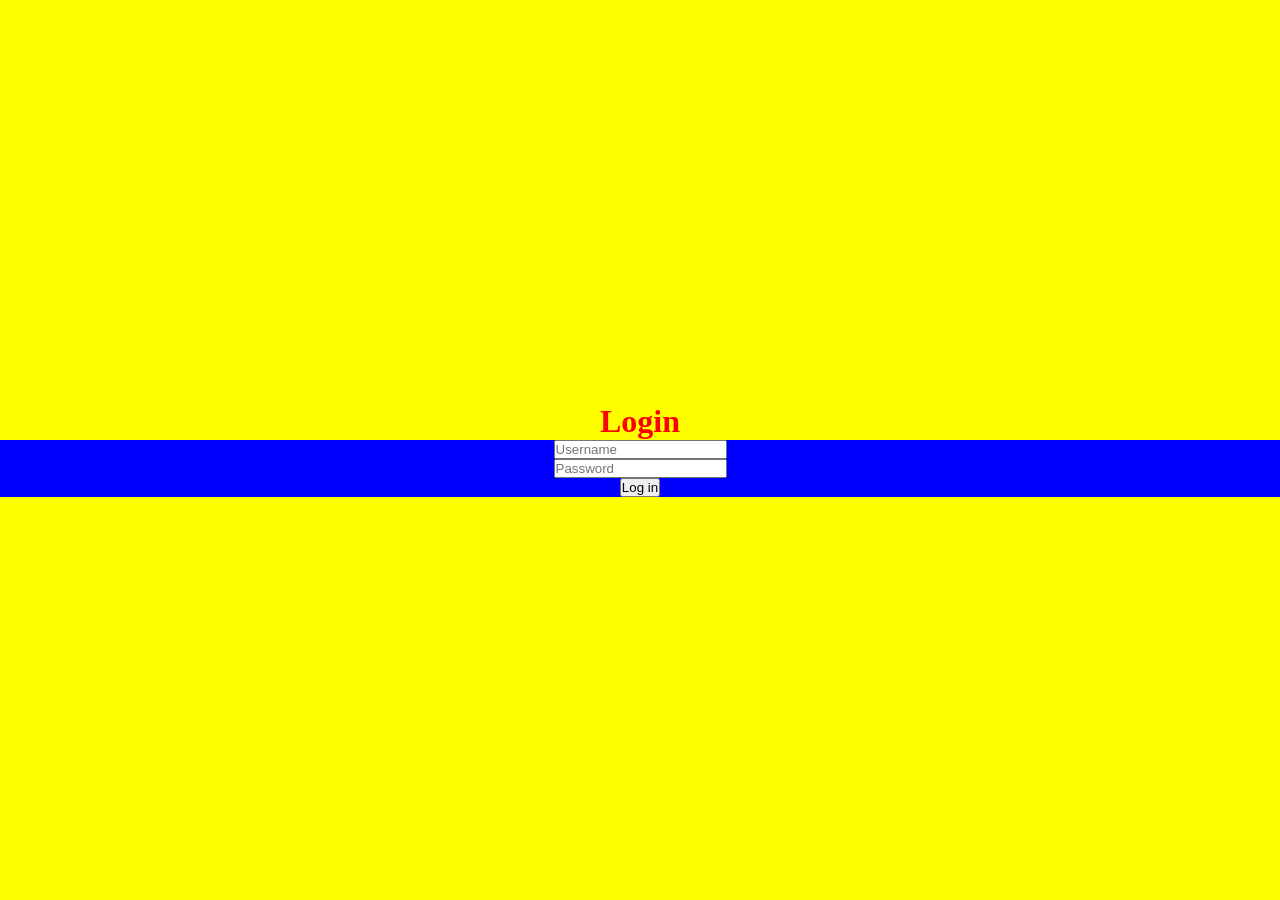
==== Templates/Login.html @ 85f9fad7 "Just Initial State" ====
<!DOCTYPE html>
<html>
    <head>
	<title>Login</title>
	<link href="./Style/Login.css" rel="stylesheet" type="text/css"/>
    </head>
    <body>
	<h1>Login </h1>
	<div class="login">
	    <form action="" method="get">
		<input placeholder="Username" type="text"/><br>
		<input placeholder="Password" type="password"/><br>
		<button>Log in</button><br>
	    </form>
	</div>
    </body>
</html>
---- Templates/Style/Login.css ----
*{
    margin: 0px;
    padding: 0px;
}

h1{
    color: Red;
}

body{
    height: 100vh;
    background-color: #ff0;
    display: flex;
    justify-content: center;
    text-align: center;
    flex-direction: column;
}

.login{
    background-color: blue;
}
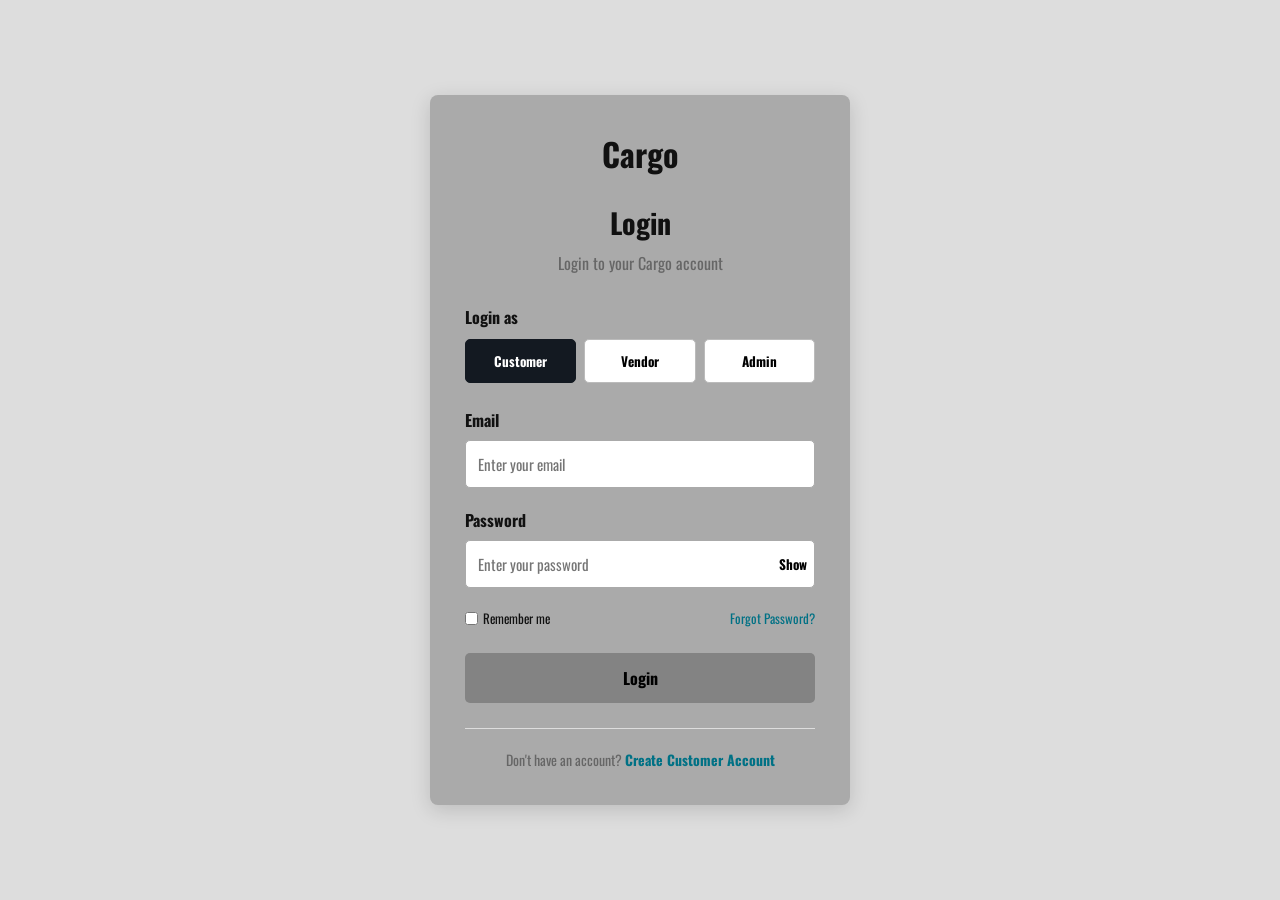
==== commit 0275389a: "Add Just Feature's, The Second Commit" ====
--- a/Templates/Login.html
+++ b/Templates/Login.html
@@ -1,17 +1,123 @@
 <!DOCTYPE html>
-<html>
-    <head>
-	<title>Login</title>
-	<link href="./Style/Login.css" rel="stylesheet" type="text/css"/>
-    </head>
-    <body>
-	<h1>Login </h1>
-	<div class="login">
-	    <form action="" method="get">
-		<input placeholder="Username" type="text"/><br>
-		<input placeholder="Password" type="password"/><br>
-		<button>Log in</button><br>
-	    </form>
-	</div>
-    </body>
+<html lang="en">
+
+<!-- GET /Templates/Script/Login.js 404 6.506 ms - 164 -->
+<!-- GET /Style/Login.css 404 6.487 ms - 154 -->
+<head>
+    <meta charset="UTF-8">
+    <meta name="viewport" content="width=device-width, initial-scale=1.0" >
+    <title>Cargo - Login</title>
+    <link rel="stylesheet" type="text/css" href="./Style/Login.css">
+</head>
+
+<body>
+    <main class="login-page">
+        <section class="login-container">
+
+            <!-- Logo -->
+            <div class="logo">
+                <a href="./index.html">Cargo</a>
+            </div>
+            <h1>Login</h1>
+
+            <p class="subtitle">
+                Login to your Cargo account
+            </p>
+
+
+            <!-- User Type -->
+            <div class="user-type">
+
+                <p class="label">
+                    Login as
+                </p>
+
+                <div class="role-container">
+                    <button type="button" class="role active" data-role="customer" > Customer </button>
+                    <button type="button" class="role" data-role="vendor" > Vendor </button>
+                    <button type="button" class="role" data-role="admin" > Admin </button>
+                </div>
+            </div>
+
+
+            <!-- Login Form -->
+            <form id="loginForm">
+                <input type="hidden" id="role" value="customer" >
+
+                <!-- Email -->
+                <div class="input-group">
+                    <label for="email"> Email </label>
+                    <input type="email" id="email" placeholder="Enter your email" required >
+
+                </div>
+
+                <!-- Password -->
+                <div class="input-group">
+                    <label for="password">
+                        Password
+                    </label>
+
+                    <div class="password-box">
+                        <input type="password" id="password" placeholder="Enter your password" required >
+                        <button type="button" id="showPassword" > Show </button>
+                    </div>
+
+                </div>
+
+
+                <!-- Options -->
+                <div class="options">
+                    <label>
+                        <input type="checkbox" id="remember" />
+                        Remember me
+                    </label>
+
+                    <a href="#"> Forgot Password? </a>
+
+                </div>
+
+
+                <!-- Login -->
+                <button type="submit" class="login-button">
+                    Login
+                </button>
+
+                <!-- Message -->
+                <p id="message"></p>
+            </form>
+
+
+            <!-- Customer Registration -->
+            <div class="register" id="customerRegister" >
+                <p>
+                    Don't have an account?
+                    <a href="#">
+                        Create Customer Account
+                    </a>
+                </p>
+            </div>
+
+            <!-- Vendor Registration -->
+            <div class="register hidden" id="vendorRegister" >
+                <p>
+                    Want to sell on Cargo?
+                    <a href="#">
+                        Register as Vendor
+                    </a>
+                </p>
+            </div>
+
+
+            <!-- Admin Message -->
+            <div class="register hidden" id="adminRegister" >
+                <p>
+                    Admin accounts are created by
+                    the Cargo administrator.
+                </p>
+            </div>
+        </section>
+    </main>
+    <script src="../Script/Login.js"></script>
+</body>
 </html>
+
--- a/Templates/Style/Login.css
+++ b/Templates/Style/Login.css
@@ -1,22 +1,270 @@
-*{
-    margin: 0px;
-    padding: 0px;
-}
-
-h1{
-    color: Red;
-}
-
-body{
-    height: 100vh;
-    background-color: #ff0;
+@import url('https://fonts.googleapis.com/css2?family=Oswald:wght@200..700&family=Roboto+Condensed:ital,wght@0,100..900;1,100..900&display=swap');
+* {
+    margin: 0;
+    padding: 0;
+    box-sizing: border-box;
+    font-family: "Oswald";
+}
+
+body {
+    font-family: Arial, sans-serif;
+    min-height: 100vh;
+    background: #DDDDDD;
+    color: #111;
+}
+
+
+/* =========================
+   LOGIN PAGE
+   ========================= */
+
+.login-page {
+    min-height: 100vh;
     display: flex;
     justify-content: center;
-    text-align: center;
-    flex-direction: column;
-}
-
-.login{
-    background-color: blue;
-}
-
+    align-items: center;
+    padding: 30px 15px;
+}
+
+
+.login-container {
+    width: 100%;
+    max-width: 420px;
+    padding: 35px;
+    background: #AAAAAA;
+    border-radius: 8px;
+    box-shadow: 0 5px 20px rgba(0, 0, 0, 0.15);
+}
+
+
+/* =========================
+   LOGO
+   ========================= */
+
+.logo {
+    text-align: center;
+    margin-bottom: 25px;
+}
+
+.logo a {
+    color: #111;
+    font-size: 32px;
+    font-weight: bold;
+    text-decoration: none;
+}
+
+
+/* =========================
+   TITLE
+   ========================= */
+
+.login-container h1 {
+    text-align: center;
+    font-size: 28px;
+    margin-bottom: 8px;
+}
+
+.subtitle {
+    text-align: center;
+    color: #666;
+    margin-bottom: 30px;
+}
+
+
+/* =========================
+   USER TYPE
+   ========================= */
+
+.label {
+    font-weight: bold;
+    margin-bottom: 10px;
+}
+
+.role-container {
+    display: grid;
+    grid-template-columns:
+        repeat(3, 1fr);
+    gap: 8px;
+    margin-bottom: 25px;
+}
+
+.role {
+    padding: 11px 5px;
+    border: 1px solid #bbb;
+    background: white;
+    border-radius: 5px;
+    font-weight: bold;
+}
+
+.role:hover {
+    border-color: #111;
+}
+
+.role.active {
+    background: #131921;
+    color: white;
+    border-color: #131921;
+}
+
+
+/* =========================
+   INPUT
+   ========================= */
+
+.input-group {
+    margin-bottom: 20px;
+}
+
+.input-group label {
+    display: block;
+    margin-bottom: 8px;
+    font-weight: bold;
+}
+
+.input-group input {
+    width: 100%;
+    padding: 12px;
+    border: 1px solid #aaa;
+    border-radius: 5px;
+    font-size: 15px;
+    outline: none;
+}
+
+.input-group input:focus {
+    border-color: #111;
+}
+
+
+/* =========================
+   PASSWORD
+   ========================= */
+
+.password-box {
+    position: relative;
+}
+
+.password-box input {
+    padding-right: 65px;
+}
+
+#showPassword {
+    position: absolute;
+    right: 8px;
+    top: 50%;
+    transform: translateY(-50%);
+    border: none;
+    background: none;
+    cursor: pointer;
+    font-weight: bold;
+}
+
+
+/* =========================
+   OPTIONS
+   ========================= */
+
+.options {
+    display: flex;
+    justify-content: space-between;
+    align-items: center;
+    margin-bottom: 25px;
+    font-size: 13px;
+}
+
+.options label {
+    display: flex;
+    align-items: center;
+    gap: 5px;
+}
+
+.options a {
+    color: #007185;
+    text-decoration: none;
+}
+
+.options a:hover {
+    text-decoration: underline;
+}
+
+
+/* =========================
+   LOGIN BUTTON
+   ========================= */
+
+.login-button {
+    width: 100%;
+    padding: 13px;
+    border: none;
+    border-radius: 5px;
+    background: #838383;
+    cursor: pointer;
+    font-size: 16px;
+    font-weight: bold;
+}
+
+.login-button:hover {
+    background: #222222;
+    color: white;
+}
+
+
+/* =========================
+   MESSAGE
+   ========================= */
+
+#message {
+    text-align: center;
+    margin-top: 15px;
+    font-size: 14px;
+}
+
+
+/* =========================
+   REGISTER
+   ========================= */
+
+.register {
+    margin-top: 25px;
+    padding-top: 20px;
+    border-top: 1px solid #ddd;
+    text-align: center;
+    color: #666;
+    font-size: 14px;
+}
+
+.register a {
+    color: #007185;
+    text-decoration: none;
+    font-weight: bold;
+}
+
+.register a:hover {
+    text-decoration: underline;
+}
+
+.hidden {
+    display: none;
+}
+
+
+/* =========================
+   MOBILE
+   ========================= */
+
+@media (max-width: 450px) {
+    .login-container {
+        padding: 25px 20px;
+    }
+
+    .role-container {
+        grid-template-columns: 1fr;
+    }
+
+    .options {
+        flex-direction: column;
+
+        align-items: flex-start;
+
+        gap: 12px;
+    }
+}
